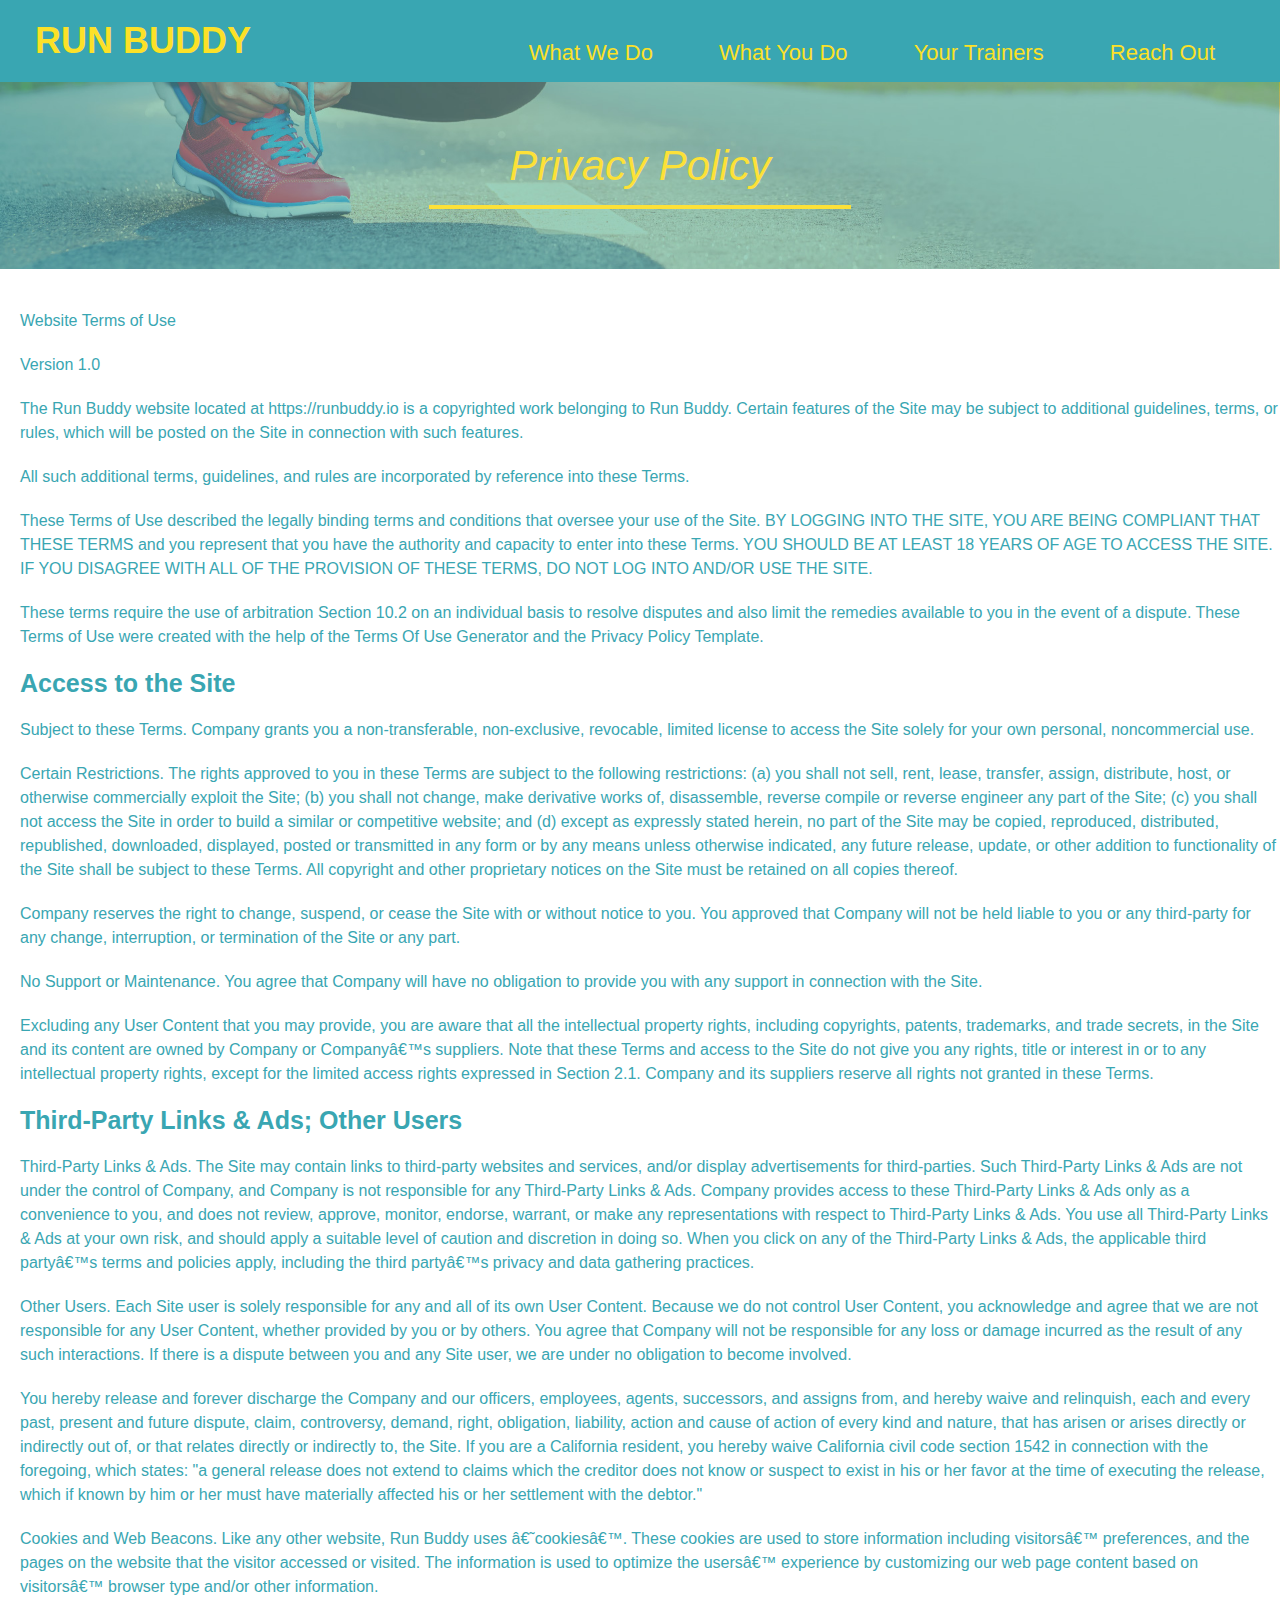
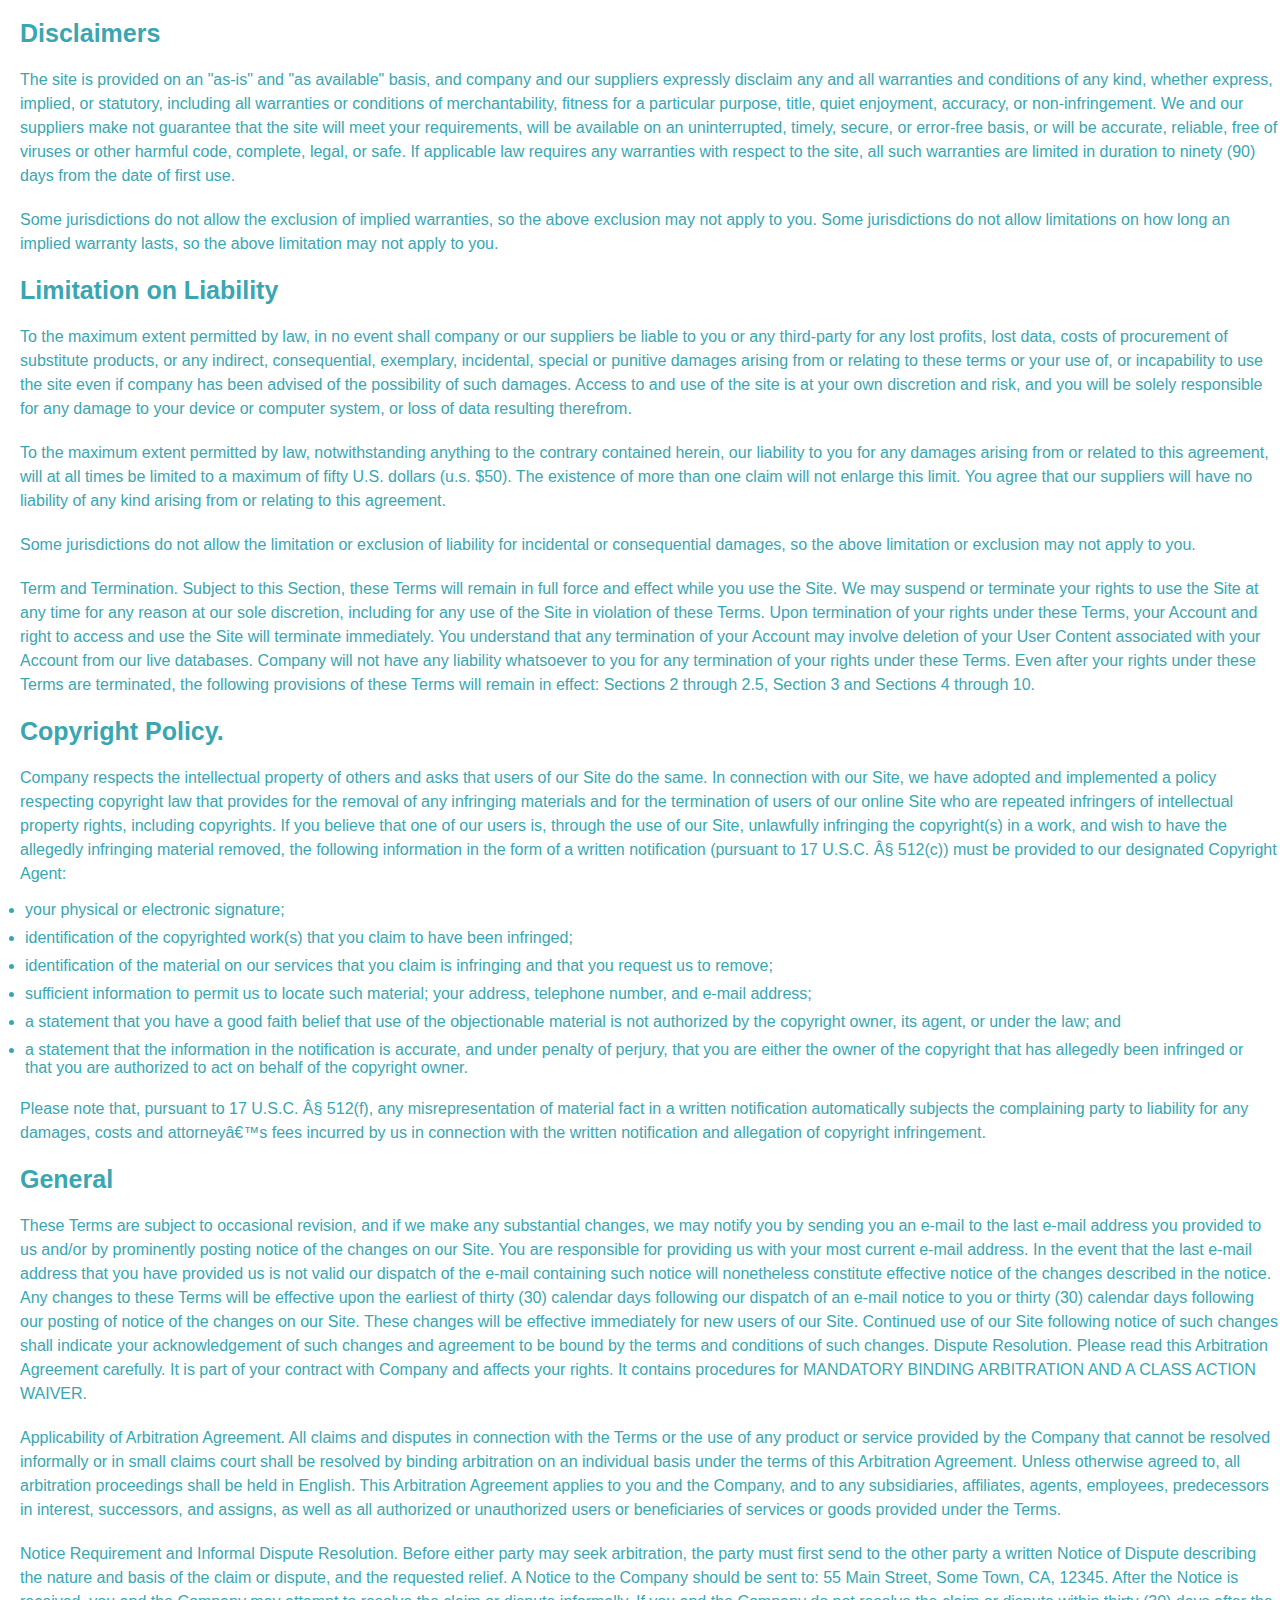
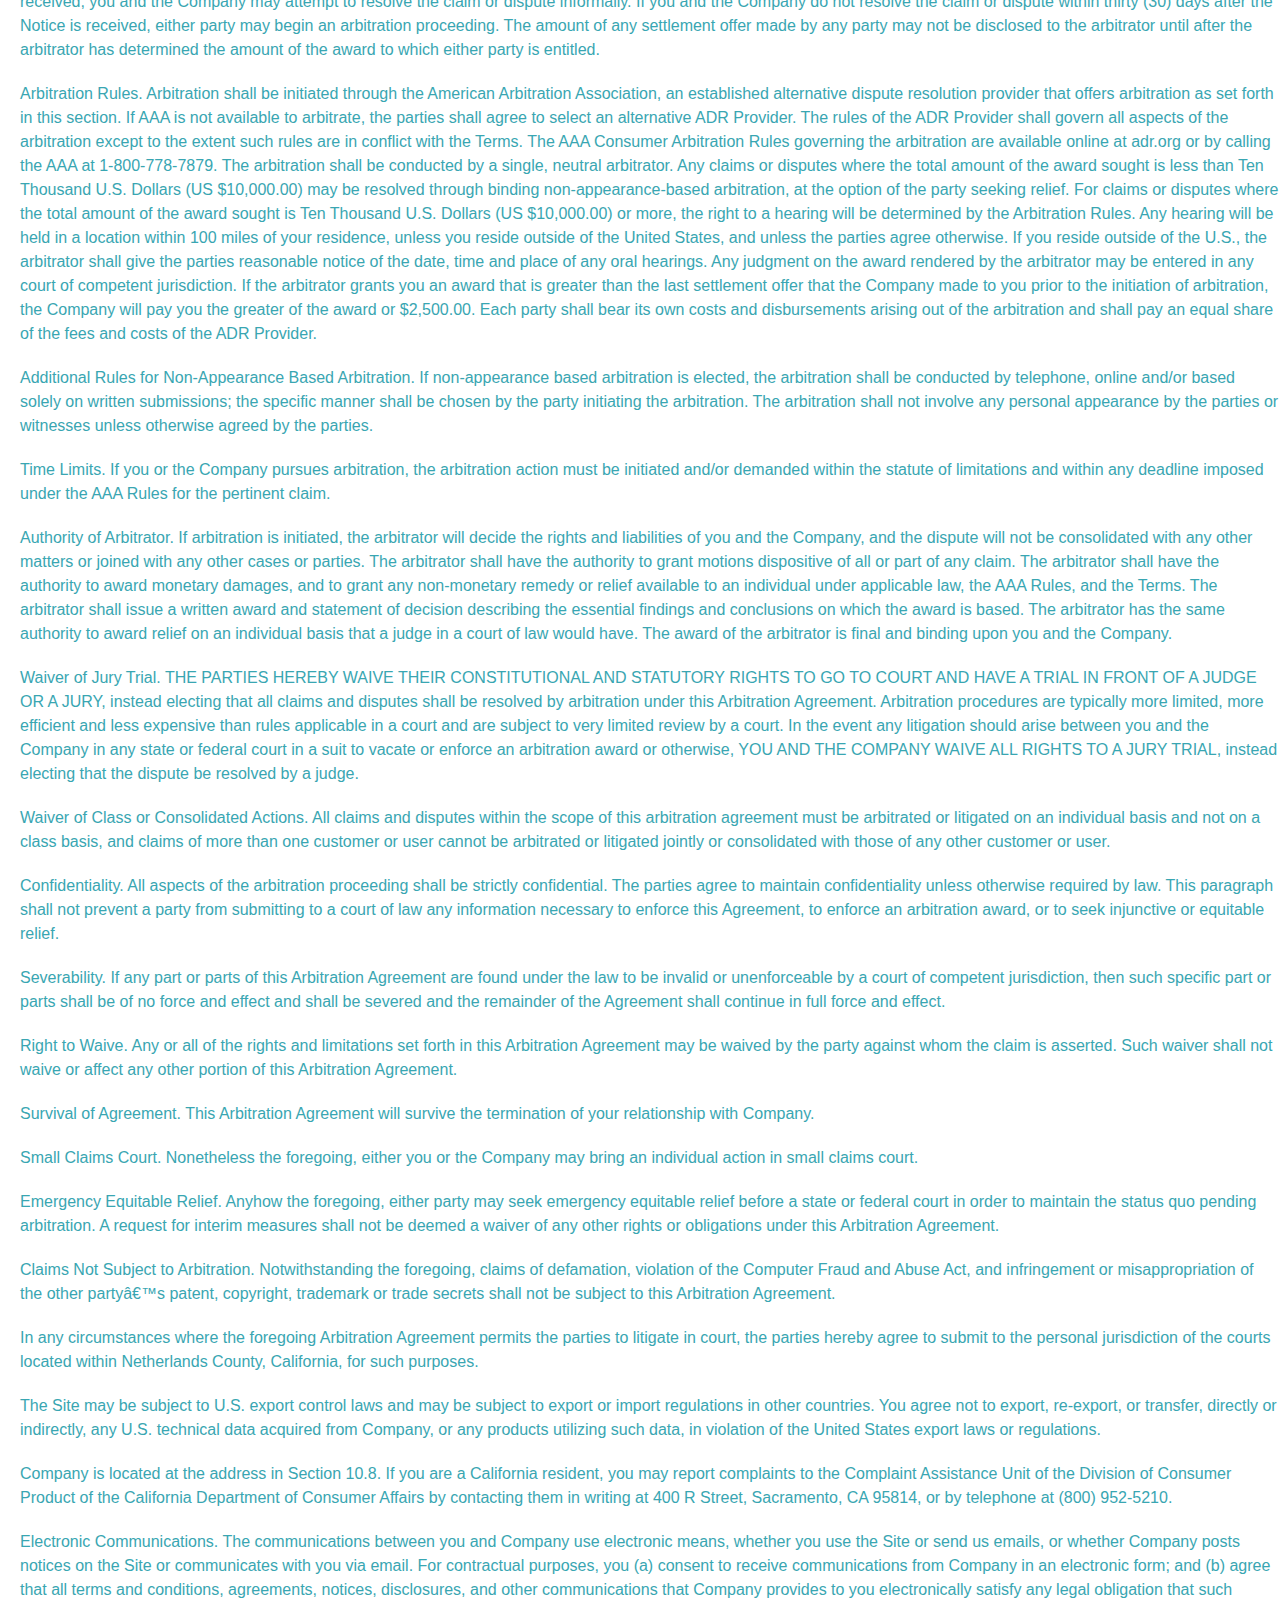
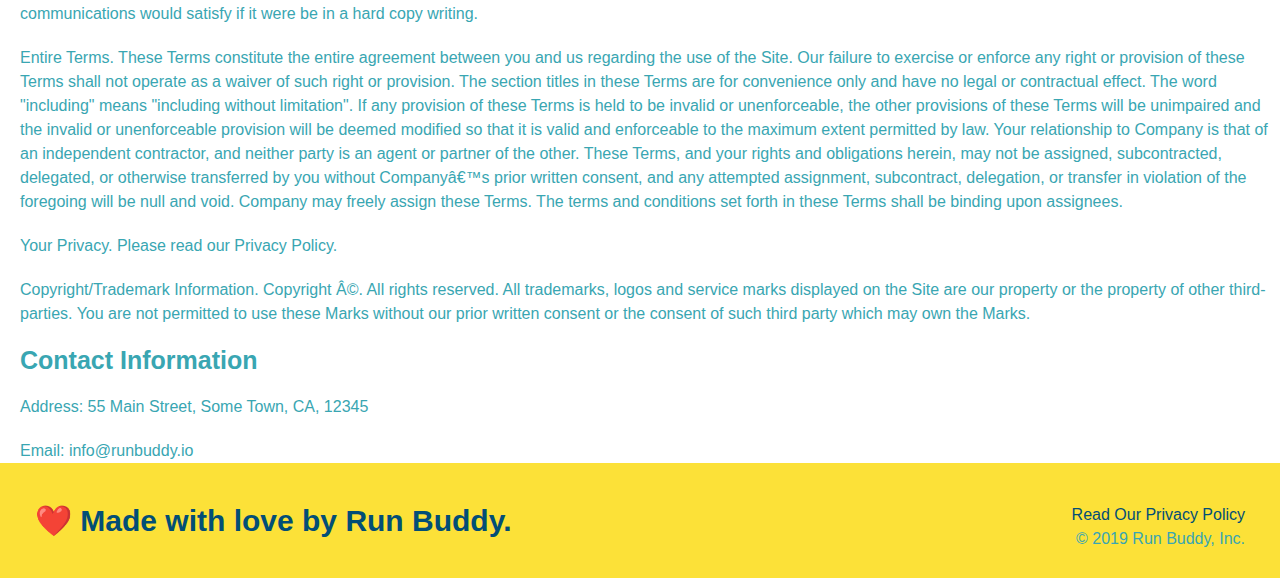
==== privacy-policy.html @ ced6d1bb "style privacy policy" ====
<!DOCTYPE html>
<html lang="en"></html>
    <head>
        <link rel="stylesheet" href="./style.css"/>
        <link rel="stylesheet" href="./secondary-style.css"/>
        <meta charset="UTF-8"/>
        <title>Privacy Policy - Run Buddy</title>
    </head>
    <body>
            <!-- header-->
            <header>
                <h1>
                    <a href="/">RUN BUDDY</a>
                </h1>
                <nav>
                    <ul>
                        <li>
                            <a href="./index.html#what-we-do">What We Do</a>
                        </li>
                        <li>
                            <a href ="./index.html#what-you-do">What You Do</a>
                        </li>
                        <li>
                            <a href ="./index.html#your-trainers">Your Trainers</a>
                        </li>
                        <li>
                            <a href ="./index.html#reach-out">Reach Out</a>
                        </li>
                    </ul>
                </nav>
            </header>
            <section class= "hero">
                <h2 class="page-title">
                    Privacy Policy
                </h2>
            </section>
            <article class="secondary-content">
                
      <p>
        Website Terms of Use
      </p>

      <p>
        Version 1.0
      </p>

      <p>
        The Run Buddy website located at https://runbuddy.io is a copyrighted work belonging to Run Buddy. Certain
        features of the Site may be subject to additional guidelines, terms, or rules, which will be posted on the Site
        in connection with such features.
      </p>

      <p>
        All such additional terms, guidelines, and rules are incorporated by reference into these Terms.
      </p>

      <p>
        These Terms of Use described the legally binding terms and conditions that oversee your use of the Site. BY
        LOGGING INTO THE SITE, YOU ARE BEING COMPLIANT THAT THESE TERMS and you represent that you have the authority
        and capacity to enter into these Terms. YOU SHOULD BE AT LEAST 18 YEARS OF AGE TO ACCESS THE SITE. IF YOU
        DISAGREE WITH ALL OF THE PROVISION OF THESE TERMS, DO NOT LOG INTO AND/OR USE THE SITE.
      </p>

      <p>
        These terms require the use of arbitration Section 10.2 on an individual basis to resolve disputes and also
        limit the remedies available to you in the event of a dispute. These Terms of Use were created with the help of
        the Terms Of Use Generator and the Privacy Policy Template.
      </p>

      <h3>
        Access to the Site
      </h3>

      <p>
        Subject to these Terms. Company grants you a non-transferable, non-exclusive, revocable, limited license to
        access the Site solely for your own personal, noncommercial use.
      </p>

      <p>
        Certain Restrictions. The rights approved to you in these Terms are subject to the following restrictions: (a)
        you shall not sell, rent, lease, transfer, assign, distribute, host, or otherwise commercially exploit the Site;
        (b) you shall not change, make derivative works of, disassemble, reverse compile or reverse engineer any part of
        the Site; (c) you shall not access the Site in order to build a similar or competitive website; and (d) except
        as expressly stated herein, no part of the Site may be copied, reproduced, distributed, republished, downloaded,
        displayed, posted or transmitted in any form or by any means unless otherwise indicated, any future release,
        update, or other addition to functionality of the Site shall be subject to these Terms. All copyright and other
        proprietary notices on the Site must be retained on all copies thereof.
      </p>

      <p>
        Company reserves the right to change, suspend, or cease the Site with or without notice to you. You approved
        that Company will not be held liable to you or any third-party for any change, interruption, or termination of
        the Site or any part.
      </p>

      <p>
        No Support or Maintenance. You agree that Company will have no obligation to provide you with any support in
        connection with the Site.
      </p>

      <p>
        Excluding any User Content that you may provide, you are aware that all the intellectual property rights,
        including copyrights, patents, trademarks, and trade secrets, in the Site and its content are owned by Company
        or Companyâ€™s suppliers. Note that these Terms and access to the Site do not give you any rights, title or
        interest in or to any intellectual property rights, except for the limited access rights expressed in Section
        2.1. Company and its suppliers reserve all rights not granted in these Terms.
      </p>

      <h3>
        Third-Party Links & Ads; Other Users
      </h3>

      <p>
        Third-Party Links & Ads. The Site may contain links to third-party websites and services, and/or display
        advertisements for third-parties. Such Third-Party Links & Ads are not under the control of Company, and Company
        is not responsible for any Third-Party Links & Ads. Company provides access to these Third-Party Links & Ads
        only as a convenience to you, and does not review, approve, monitor, endorse, warrant, or make any
        representations with respect to Third-Party Links & Ads. You use all Third-Party Links & Ads at your own risk,
        and should apply a suitable level of caution and discretion in doing so. When you click on any of the
        Third-Party Links & Ads, the applicable third partyâ€™s terms and policies apply, including the third partyâ€™s
        privacy and data gathering practices.
      </p>

      <p>
        Other Users. Each Site user is solely responsible for any and all of its own User Content. Because we do not
        control User Content, you acknowledge and agree that we are not responsible for any User Content, whether
        provided by you or by others. You agree that Company will not be responsible for any loss or damage incurred as
        the result of any such interactions. If there is a dispute between you and any Site user, we are under no
        obligation to become involved.
      </p>

      <p>
        You hereby release and forever discharge the Company and our officers, employees, agents, successors, and
        assigns from, and hereby waive and relinquish, each and every past, present and future dispute, claim,
        controversy, demand, right, obligation, liability, action and cause of action of every kind and nature, that has
        arisen or arises directly or indirectly out of, or that relates directly or indirectly to, the Site. If you are
        a California resident, you hereby waive California civil code section 1542 in connection with the foregoing,
        which states: "a general release does not extend to claims which the creditor does not know or suspect to exist
        in his or her favor at the time of executing the release, which if known by him or her must have materially
        affected his or her settlement with the debtor."
      </p>

      <p>
        Cookies and Web Beacons. Like any other website, Run Buddy uses â€˜cookiesâ€™. These cookies are used to store
        information including visitorsâ€™ preferences, and the pages on the website that the visitor accessed or visited.
        The information is used to optimize the usersâ€™ experience by customizing our web page content based on visitorsâ€™
        browser type and/or other information.
      </p>

      <h3>
        Disclaimers
      </h3>

      <p>
        The site is provided on an "as-is" and "as available" basis, and company and our suppliers expressly disclaim
        any and all warranties and conditions of any kind, whether express, implied, or statutory, including all
        warranties or conditions of merchantability, fitness for a particular purpose, title, quiet enjoyment, accuracy,
        or non-infringement. We and our suppliers make not guarantee that the site will meet your requirements, will be
        available on an uninterrupted, timely, secure, or error-free basis, or will be accurate, reliable, free of
        viruses or other harmful code, complete, legal, or safe. If applicable law requires any warranties with respect
        to the site, all such warranties are limited in duration to ninety (90) days from the date of first use.
      </p>

      <p>
        Some jurisdictions do not allow the exclusion of implied warranties, so the above exclusion may not apply to
        you. Some jurisdictions do not allow limitations on how long an implied warranty lasts, so the above limitation
        may not apply to you.
      </p>

      <h3>
        Limitation on Liability
      </h3>

      <p>
        To the maximum extent permitted by law, in no event shall company or our suppliers be liable to you or any
        third-party for any lost profits, lost data, costs of procurement of substitute products, or any indirect,
        consequential, exemplary, incidental, special or punitive damages arising from or relating to these terms or
        your use of, or incapability to use the site even if company has been advised of the possibility of such
        damages. Access to and use of the site is at your own discretion and risk, and you will be solely responsible
        for any damage to your device or computer system, or loss of data resulting therefrom.
      </p>

      <p>
        To the maximum extent permitted by law, notwithstanding anything to the contrary contained herein, our liability
        to you for any damages arising from or related to this agreement, will at all times be limited to a maximum of
        fifty U.S. dollars (u.s. $50). The existence of more than one claim will not enlarge this limit. You agree that
        our suppliers will have no liability of any kind arising from or relating to this agreement.
      </p>

      <p>
        Some jurisdictions do not allow the limitation or exclusion of liability for incidental or consequential
        damages, so the above limitation or exclusion may not apply to you.
      </p>

      <p>
        Term and Termination. Subject to this Section, these Terms will remain in full force and effect while you use
        the Site. We may suspend or terminate your rights to use the Site at any time for any reason at our sole
        discretion, including for any use of the Site in violation of these Terms. Upon termination of your rights under
        these Terms, your Account and right to access and use the Site will terminate immediately. You understand that
        any termination of your Account may involve deletion of your User Content associated with your Account from our
        live databases. Company will not have any liability whatsoever to you for any termination of your rights under
        these Terms. Even after your rights under these Terms are terminated, the following provisions of these Terms
        will remain in effect: Sections 2 through 2.5, Section 3 and Sections 4 through 10.
      </p>

      <h3>
        Copyright Policy.
      </h3>

      <p>
        Company respects the intellectual property of others and asks that users of our Site do the same. In connection
        with our Site, we have adopted and implemented a policy respecting copyright law that provides for the removal
        of any infringing materials and for the termination of users of our online Site who are repeated infringers of
        intellectual property rights, including copyrights. If you believe that one of our users is, through the use of
        our Site, unlawfully infringing the copyright(s) in a work, and wish to have the allegedly infringing material
        removed, the following information in the form of a written notification (pursuant to 17 U.S.C. Â§ 512(c)) must
        be provided to our designated Copyright Agent:
      </p>

      <ul>
        <li>
          your physical or electronic signature;
        </li>
        <li>
          identification of the copyrighted work(s) that you claim to have been infringed;
        </li>
        <li>
          identification of the material on our services that you claim is infringing and that you request us to remove;
        </li>
        <li>
          sufficient information to permit us to locate such material; your address, telephone number, and e-mail
          address;
        </li>
        <li>
          a statement that you have a good faith belief that use of the objectionable material is not authorized by the
          copyright owner, its agent, or under the law; and
        </li>
        <li>
          a statement that the information in the notification is accurate, and under penalty of perjury, that you are
          either the owner of the copyright that has allegedly been infringed or that you are authorized to act on
          behalf of the copyright owner.
        </li>
      </ul>

      <p>
        Please note that, pursuant to 17 U.S.C. Â§ 512(f), any misrepresentation of material fact in a written
        notification automatically subjects the complaining party to liability for any damages, costs and attorneyâ€™s
        fees incurred by us in connection with the written notification and allegation of copyright infringement.
      </p>

      <h3>
        General
      </h3>

      <p>
        These Terms are subject to occasional revision, and if we make any substantial changes, we may notify you by
        sending you an e-mail to the last e-mail address you provided to us and/or by prominently posting notice of the
        changes on our Site. You are responsible for providing us with your most current e-mail address. In the event
        that the last e-mail address that you have provided us is not valid our dispatch of the e-mail containing such
        notice will nonetheless constitute effective notice of the changes described in the notice. Any changes to these
        Terms will be effective upon the earliest of thirty (30) calendar days following our dispatch of an e-mail
        notice to you or thirty (30) calendar days following our posting of notice of the changes on our Site. These
        changes will be effective immediately for new users of our Site. Continued use of our Site following notice of
        such changes shall indicate your acknowledgement of such changes and agreement to be bound by the terms and
        conditions of such changes. Dispute Resolution. Please read this Arbitration Agreement carefully. It is part of
        your contract with Company and affects your rights. It contains procedures for MANDATORY BINDING ARBITRATION AND
        A CLASS ACTION WAIVER.
      </p>

      <p>
        Applicability of Arbitration Agreement. All claims and disputes in connection with the Terms or the use of any
        product or service provided by the Company that cannot be resolved informally or in small claims court shall be
        resolved by binding arbitration on an individual basis under the terms of this Arbitration Agreement. Unless
        otherwise agreed to, all arbitration proceedings shall be held in English. This Arbitration Agreement applies to
        you and the Company, and to any subsidiaries, affiliates, agents, employees, predecessors in interest,
        successors, and assigns, as well as all authorized or unauthorized users or beneficiaries of services or goods
        provided under the Terms.
      </p>

      <p>
        Notice Requirement and Informal Dispute Resolution. Before either party may seek arbitration, the party must
        first send to the other party a written Notice of Dispute describing the nature and basis of the claim or
        dispute, and the requested relief. A Notice to the Company should be sent to: 55 Main Street, Some Town, CA,
        12345. After the Notice is received, you and the Company may attempt to resolve the claim or dispute informally.
        If you and the Company do not resolve the claim or dispute within thirty (30) days after the Notice is received,
        either party may begin an arbitration proceeding. The amount of any settlement offer made by any party may not
        be disclosed to the arbitrator until after the arbitrator has determined the amount of the award to which either
        party is entitled.
      </p>

      <p>
        Arbitration Rules. Arbitration shall be initiated through the American Arbitration Association, an established
        alternative dispute resolution provider that offers arbitration as set forth in this section. If AAA is not
        available to arbitrate, the parties shall agree to select an alternative ADR Provider. The rules of the ADR
        Provider shall govern all aspects of the arbitration except to the extent such rules are in conflict with the
        Terms. The AAA Consumer Arbitration Rules governing the arbitration are available online at adr.org or by
        calling the AAA at 1-800-778-7879. The arbitration shall be conducted by a single, neutral arbitrator. Any
        claims or disputes where the total amount of the award sought is less than Ten Thousand U.S. Dollars (US
        $10,000.00) may be resolved through binding non-appearance-based arbitration, at the option of the party seeking
        relief. For claims or disputes where the total amount of the award sought is Ten Thousand U.S. Dollars (US
        $10,000.00) or more, the right to a hearing will be determined by the Arbitration Rules. Any hearing will be
        held in a location within 100 miles of your residence, unless you reside outside of the United States, and
        unless the parties agree otherwise. If you reside outside of the U.S., the arbitrator shall give the parties
        reasonable notice of the date, time and place of any oral hearings. Any judgment on the award rendered by the
        arbitrator may be entered in any court of competent jurisdiction. If the arbitrator grants you an award that is
        greater than the last settlement offer that the Company made to you prior to the initiation of arbitration, the
        Company will pay you the greater of the award or $2,500.00. Each party shall bear its own costs and
        disbursements arising out of the arbitration and shall pay an equal share of the fees and costs of the ADR
        Provider.
      </p>

      <p>
        Additional Rules for Non-Appearance Based Arbitration. If non-appearance based arbitration is elected, the
        arbitration shall be conducted by telephone, online and/or based solely on written submissions; the specific
        manner shall be chosen by the party initiating the arbitration. The arbitration shall not involve any personal
        appearance by the parties or witnesses unless otherwise agreed by the parties.
      </p>

      <p>
        Time Limits. If you or the Company pursues arbitration, the arbitration action must be initiated and/or demanded
        within the statute of limitations and within any deadline imposed under the AAA Rules for the pertinent claim.
      </p>

      <p>
        Authority of Arbitrator. If arbitration is initiated, the arbitrator will decide the rights and liabilities of
        you and the Company, and the dispute will not be consolidated with any other matters or joined with any other
        cases or parties. The arbitrator shall have the authority to grant motions dispositive of all or part of any
        claim. The arbitrator shall have the authority to award monetary damages, and to grant any non-monetary remedy
        or relief available to an individual under applicable law, the AAA Rules, and the Terms. The arbitrator shall
        issue a written award and statement of decision describing the essential findings and conclusions on which the
        award is based. The arbitrator has the same authority to award relief on an individual basis that a judge in a
        court of law would have. The award of the arbitrator is final and binding upon you and the Company.
      </p>

      <p>
        Waiver of Jury Trial. THE PARTIES HEREBY WAIVE THEIR CONSTITUTIONAL AND STATUTORY RIGHTS TO GO TO COURT AND HAVE
        A TRIAL IN FRONT OF A JUDGE OR A JURY, instead electing that all claims and disputes shall be resolved by
        arbitration under this Arbitration Agreement. Arbitration procedures are typically more limited, more efficient
        and less expensive than rules applicable in a court and are subject to very limited review by a court. In the
        event any litigation should arise between you and the Company in any state or federal court in a suit to vacate
        or enforce an arbitration award or otherwise, YOU AND THE COMPANY WAIVE ALL RIGHTS TO A JURY TRIAL, instead
        electing that the dispute be resolved by a judge.
      </p>

      <p>
        Waiver of Class or Consolidated Actions. All claims and disputes within the scope of this arbitration agreement
        must be arbitrated or litigated on an individual basis and not on a class basis, and claims of more than one
        customer or user cannot be arbitrated or litigated jointly or consolidated with those of any other customer or
        user.
      </p>

      <p>
        Confidentiality. All aspects of the arbitration proceeding shall be strictly confidential. The parties agree to
        maintain confidentiality unless otherwise required by law. This paragraph shall not prevent a party from
        submitting to a court of law any information necessary to enforce this Agreement, to enforce an arbitration
        award, or to seek injunctive or equitable relief.
      </p>

      <p>
        Severability. If any part or parts of this Arbitration Agreement are found under the law to be invalid or
        unenforceable by a court of competent jurisdiction, then such specific part or parts shall be of no force and
        effect and shall be severed and the remainder of the Agreement shall continue in full force and effect.
      </p>

      <p>
        Right to Waive. Any or all of the rights and limitations set forth in this Arbitration Agreement may be waived
        by the party against whom the claim is asserted. Such waiver shall not waive or affect any other portion of this
        Arbitration Agreement.
      </p>

      <p>
        Survival of Agreement. This Arbitration Agreement will survive the termination of your relationship with
        Company.
      </p>

      <p>
        Small Claims Court. Nonetheless the foregoing, either you or the Company may bring an individual action in small
        claims court.
      </p>

      <p>
        Emergency Equitable Relief. Anyhow the foregoing, either party may seek emergency equitable relief before a
        state or federal court in order to maintain the status quo pending arbitration. A request for interim measures
        shall not be deemed a waiver of any other rights or obligations under this Arbitration Agreement.
      </p>

      <p>
        Claims Not Subject to Arbitration. Notwithstanding the foregoing, claims of defamation, violation of the
        Computer Fraud and Abuse Act, and infringement or misappropriation of the other partyâ€™s patent, copyright,
        trademark or trade secrets shall not be subject to this Arbitration Agreement.
      </p>

      <p>
        In any circumstances where the foregoing Arbitration Agreement permits the parties to litigate in court, the
        parties hereby agree to submit to the personal jurisdiction of the courts located within Netherlands County,
        California, for such purposes.
      </p>

      <p>
        The Site may be subject to U.S. export control laws and may be subject to export or import regulations in other
        countries. You agree not to export, re-export, or transfer, directly or indirectly, any U.S. technical data
        acquired from Company, or any products utilizing such data, in violation of the United States export laws or
        regulations.
      </p>

      <p>
        Company is located at the address in Section 10.8. If you are a California resident, you may report complaints
        to the Complaint Assistance Unit of the Division of Consumer Product of the California Department of Consumer
        Affairs by contacting them in writing at 400 R Street, Sacramento, CA 95814, or by telephone at (800) 952-5210.
      </p>

      <p>
        Electronic Communications. The communications between you and Company use electronic means, whether you use the
        Site or send us emails, or whether Company posts notices on the Site or communicates with you via email. For
        contractual purposes, you (a) consent to receive communications from Company in an electronic form; and (b)
        agree that all terms and conditions, agreements, notices, disclosures, and other communications that Company
        provides to you electronically satisfy any legal obligation that such communications would satisfy if it were be
        in a hard copy writing.
      </p>

      <p>
        Entire Terms. These Terms constitute the entire agreement between you and us regarding the use of the Site. Our
        failure to exercise or enforce any right or provision of these Terms shall not operate as a waiver of such right
        or provision. The section titles in these Terms are for convenience only and have no legal or contractual
        effect. The word "including" means "including without limitation". If any provision of these Terms is held to be
        invalid or unenforceable, the other provisions of these Terms will be unimpaired and the invalid or
        unenforceable provision will be deemed modified so that it is valid and enforceable to the maximum extent
        permitted by law. Your relationship to Company is that of an independent contractor, and neither party is an
        agent or partner of the other. These Terms, and your rights and obligations herein, may not be assigned,
        subcontracted, delegated, or otherwise transferred by you without Companyâ€™s prior written consent, and any
        attempted assignment, subcontract, delegation, or transfer in violation of the foregoing will be null and void.
        Company may freely assign these Terms. The terms and conditions set forth in these Terms shall be binding upon
        assignees.
      </p>

      <p>
        Your Privacy. Please read our Privacy Policy.
      </p>

      <p>
        Copyright/Trademark Information. Copyright Â©. All rights reserved. All trademarks, logos and service marks
        displayed on the Site are our property or the property of other third-parties. You are not permitted to use
        these Marks without our prior written consent or the consent of such third party which may own the Marks.
      </p>

      <h3>
        Contact Information
      </h3>

      <p>
        Address: 55 Main Street, Some Town, CA, 12345
      </p>

      <p>
        Email: info@runbuddy.io
      </p>

            </article>
         <!--footer-->
         <footer>
            <h2>❤️ Made with love by Run Buddy.</h2>

           <div>
               <a>Read Our Privacy Policy</a><br/>
               &copy; 2019 Run Buddy, Inc.
            </div> 
            
        </footer>
    </body>
</html>
---- style.css ----
* {
    margin: 0;
    padding: 0;
    box-sizing: border-box;
}

body {
    font-family: Arial, Helvetica, sans-serif;
    color: #39a6b2
}

header {
    padding: 20px 35px;
    background-color: #39a6b2;
}

header {
    font-weight: bold;
    font-size: 36px;
    color: #fce138;
    margin: 0;
}

header a {
    color: #fce138;
}   

header a {
    text-decoration: none;
    color: #fce128;
}

header nav {
    float: right;
    margin: 7px 0;
}

header nav ul li {
    display: inline;
}

header nav ul li {
    margin: 0 30px;
    font-weight: lighter;
    font-size: 22px;
}

header h1 {
    font-weight: bold;
    font-size: 36px;
    color: #fce138;
    margin: 0;
    display: inline;
}

footer {
    background: #fce138;
    width: 100%; 
    padding: 40px 35px;
}

footer h2 {
    display: inline;
    color: #024e76;
    font-size: 30px;
    margin: 0;
}

footer div {
    float: right;
    line-height: 1.5;
    text-align: right;
}

footer a{
    color: #024e76;
}

section {
    padding: 60px;
   
}

/* hero style start */
.hero {
    background-image: url("../assets/images/hero-bg.jpg");
    height: 600px;
    background-size: cover;
    background-position: center;
    position: relative;
}
/* hero style end*/ 

.hero-form {
    border: solid 3px #024e76;
    background-color: #fce138;
    padding: 20px;
    width: 500px;
    color: #024e76;
    position:absolute;
    bottom: 120px;
    right: 140px;
}

h3 {
    font-size: 24px;
    margin: 0px;
}

.hero-form p {
    margin: 5px 0 15px 0;
}

.form-input {
    border: 1px solid #024e76;
    display: block;
    padding: 7px 15px;
    font-size: 16px;
    color: #024e76;
    width: 100%;
    margin-bottom: 15px;
}

.hero-form label {
    margin: 0 5px;
}

.hero-form button {
    color: #fce138;
    background-color: #024e76;
    border: none;
    padding: 10px 20px;
    font-size: 16px;
}

.intro {
    text-align: center;
}

.intro p {
    line-height: 1.7;
    color: #39a6b2;
    width: 80%;
    font-size: 20px;
    margin: 0 auto;
}

.steps {
    text-align: center;
    background: #fce138;
}

.section-title {
    font-size: 55px;
    color: #024e76;
    margin-bottom: 35px;
    padding: 0 100px 20px 100px;
    display: inline-block;
    border-bottom: 3px solid;
}

.primary-border {
    border-color: #fce138;
}

.secondary-border {
    border-color: #39a6b2;
}

.steps div {
    margin-bottom: 80px;
}

.steps img {
    width: 15%;
    margin: 10px 0;
}

.steps h3 {
    color: #024e76;
    font-size: 46px;
    margin-top: 10px;
}

.steps p {
    color: #39a6b2;
    font-size: 23px;
}

.steps span {
    font size- 38px;
}

.trainers {
    text-align: center;
}

.trainer {
    width: 900px;
    margin: 0 auto 30px auto;
    background: #024e76;
    color: #fce138;
    overflow: auto;
}

.trainer img {
    width:35%;
    float:left;
}

.trainer-bio {
    padding: 35px;
    float: left;
    width: 65%;
}

.text-left {
    text-align: left;
}

.text-right {
    text-align: right;
}

.trainer-bio h3 {
    font-size: 32px;
    margin-bottom: 8px;
}

.trainer-bio h4 {
    font-weight: lighter;
    font-size: 26px;
    margin-bottom: 25px;
}

.trainer-bio p {
    font-size: 17px;
    line-height: 1.3;
}
/* reach out section */
.contact {
    text-align: center;
    background-color: #024e76;
}

.contact h2 {
    color: #fce138;
}

.contact-info iframe {
    width: 400px;
    height: 400px;
}

.contact-info div {
    width: 410px;
    display: inline-block;
    vertical-align: top;
    text-align: left;
    margin: 30px 0 0 60px;
    color: white;
}

.contact-info h3 {
    color: #fce138;
    font-size: 32px;
}

.contact-info p,
.contact-info address {
    margin: 20px 0;
    line-height: 1.5;
    font-size: 20px;
    font-style: normal;
}

.contact-info a {
    color:#fce138;
}
---- secondary-style.css ----
.hero {
    background-position: bottom;
    height: auto;
    text-align: center;
    margin-bottom: 40px;
}

.page-title {
    color: #fce138;
    display: inline-block;
    border-bottom: 4px solid #fce138;
    padding: 0 80px 15px 80px;
    font-weight: normal;
    font-size: 42px;
    font-style: italic;

}

.article secondary-content {
    width: 80%;
    margin: 0 auto;
    color: #024e76;

}

.secondary-content h3 {
    font-size: 25px;
    margin: 20px 0 0 20px;

}

.secondary-content p {
    font-size: 16px;
    line-height: 1.5;
    margin: 20px 0 0 20px;

}

.secondary-content ul {
    margin: 15px 20px 20px 15px;
}

.secondary-content li {
    color: #39a6b2;
    margin: 10px 0 0 10px;
}
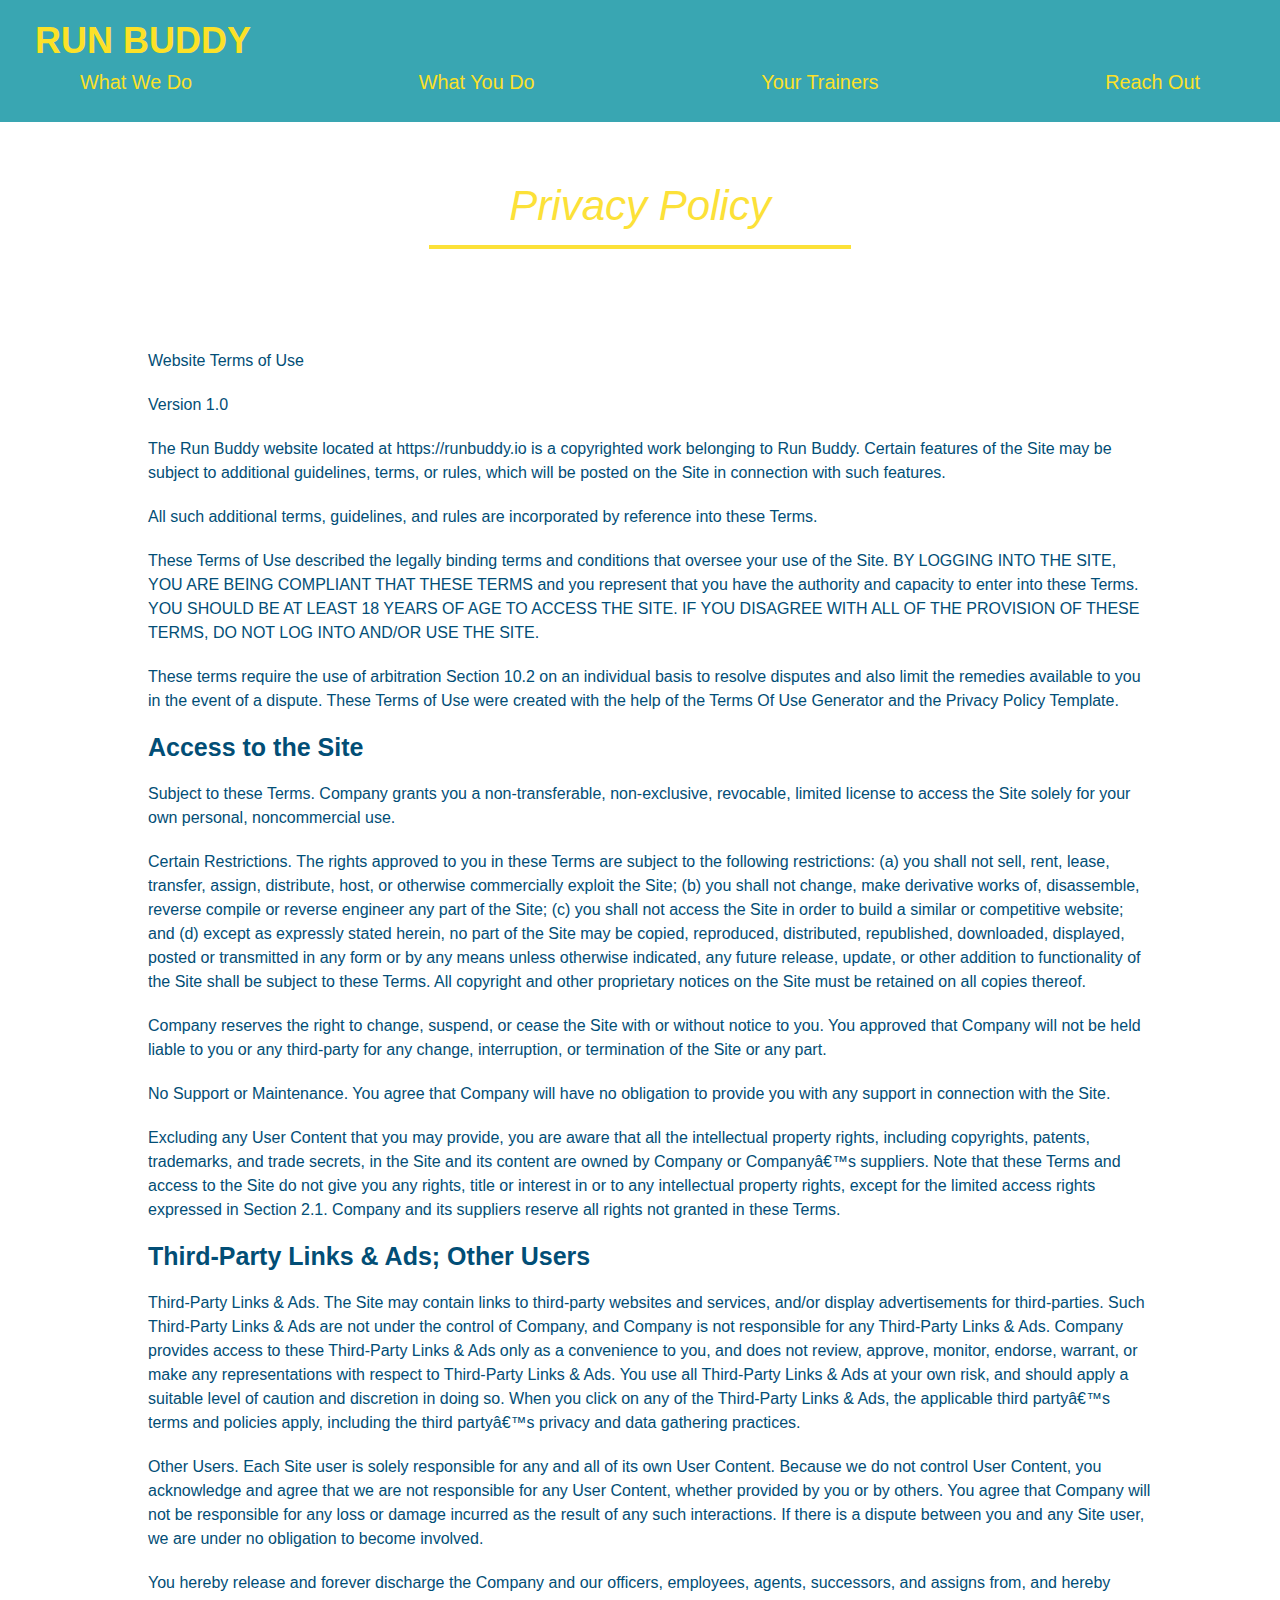
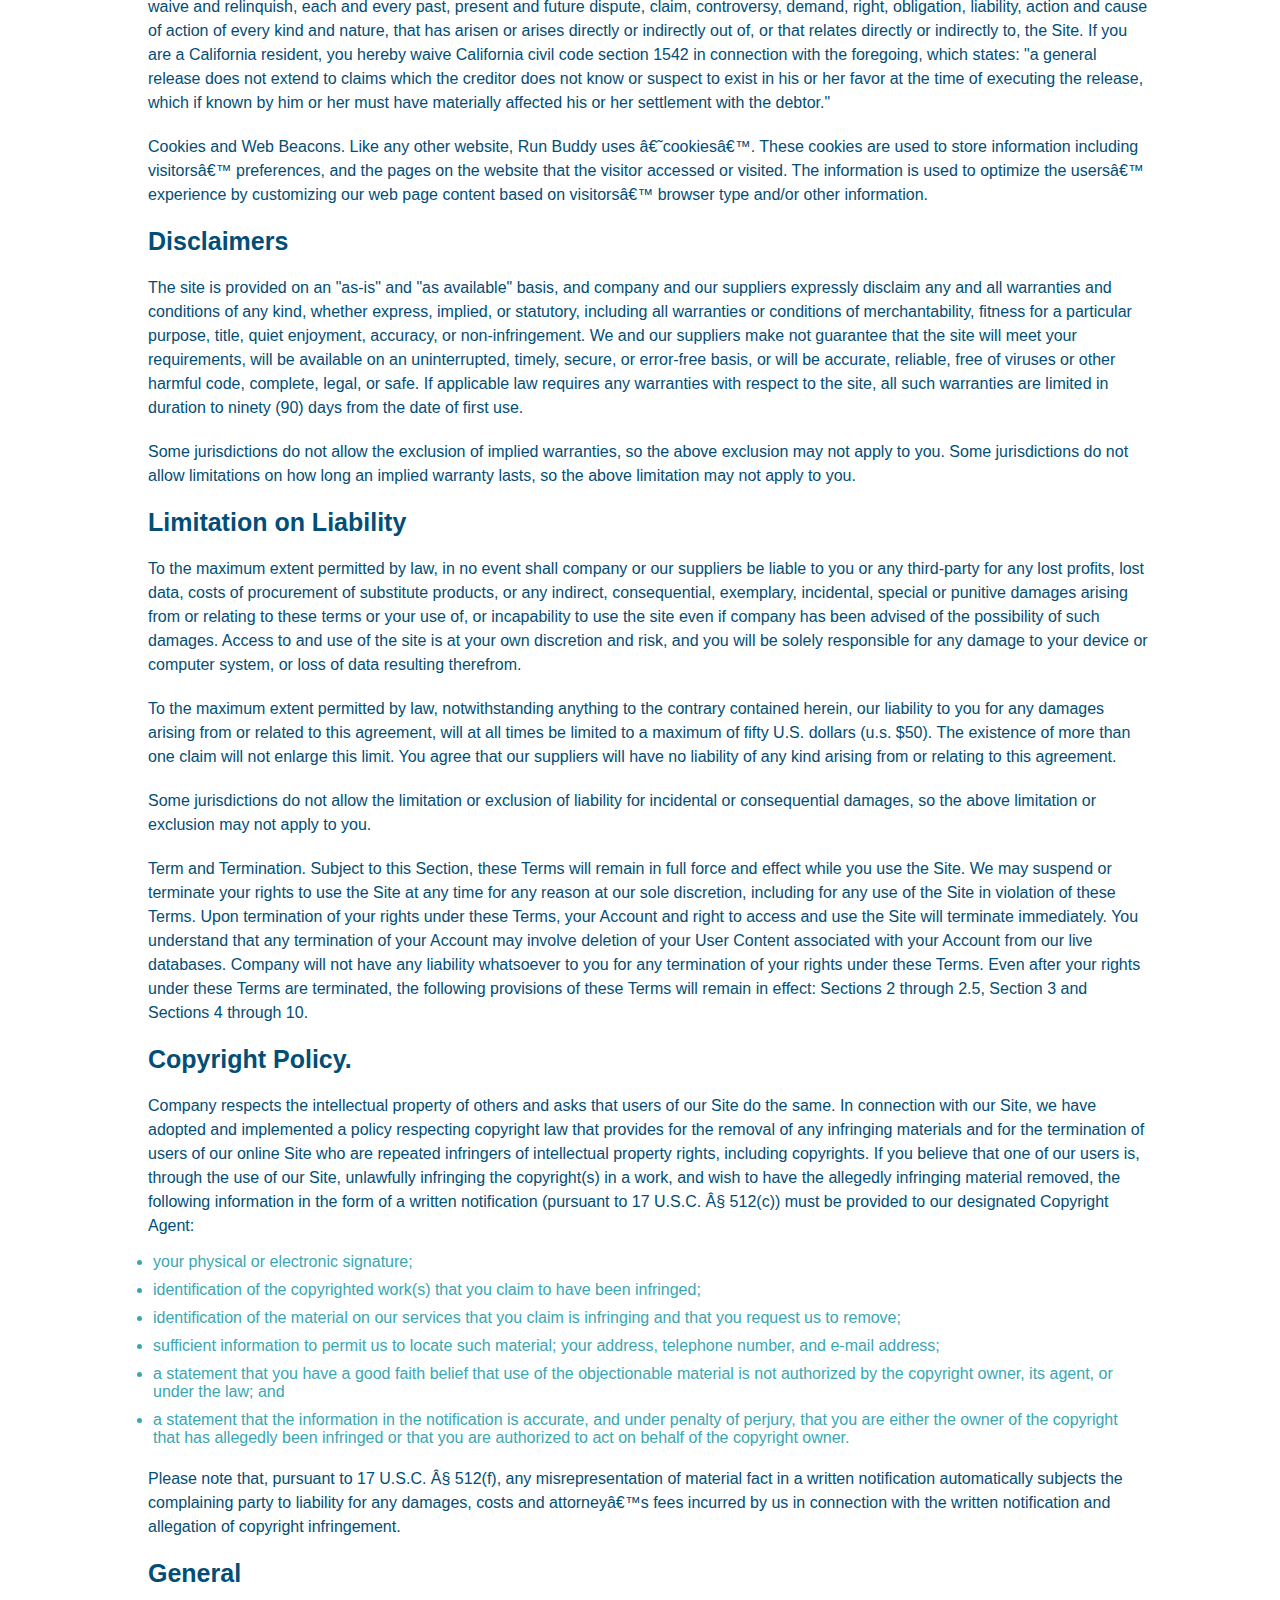
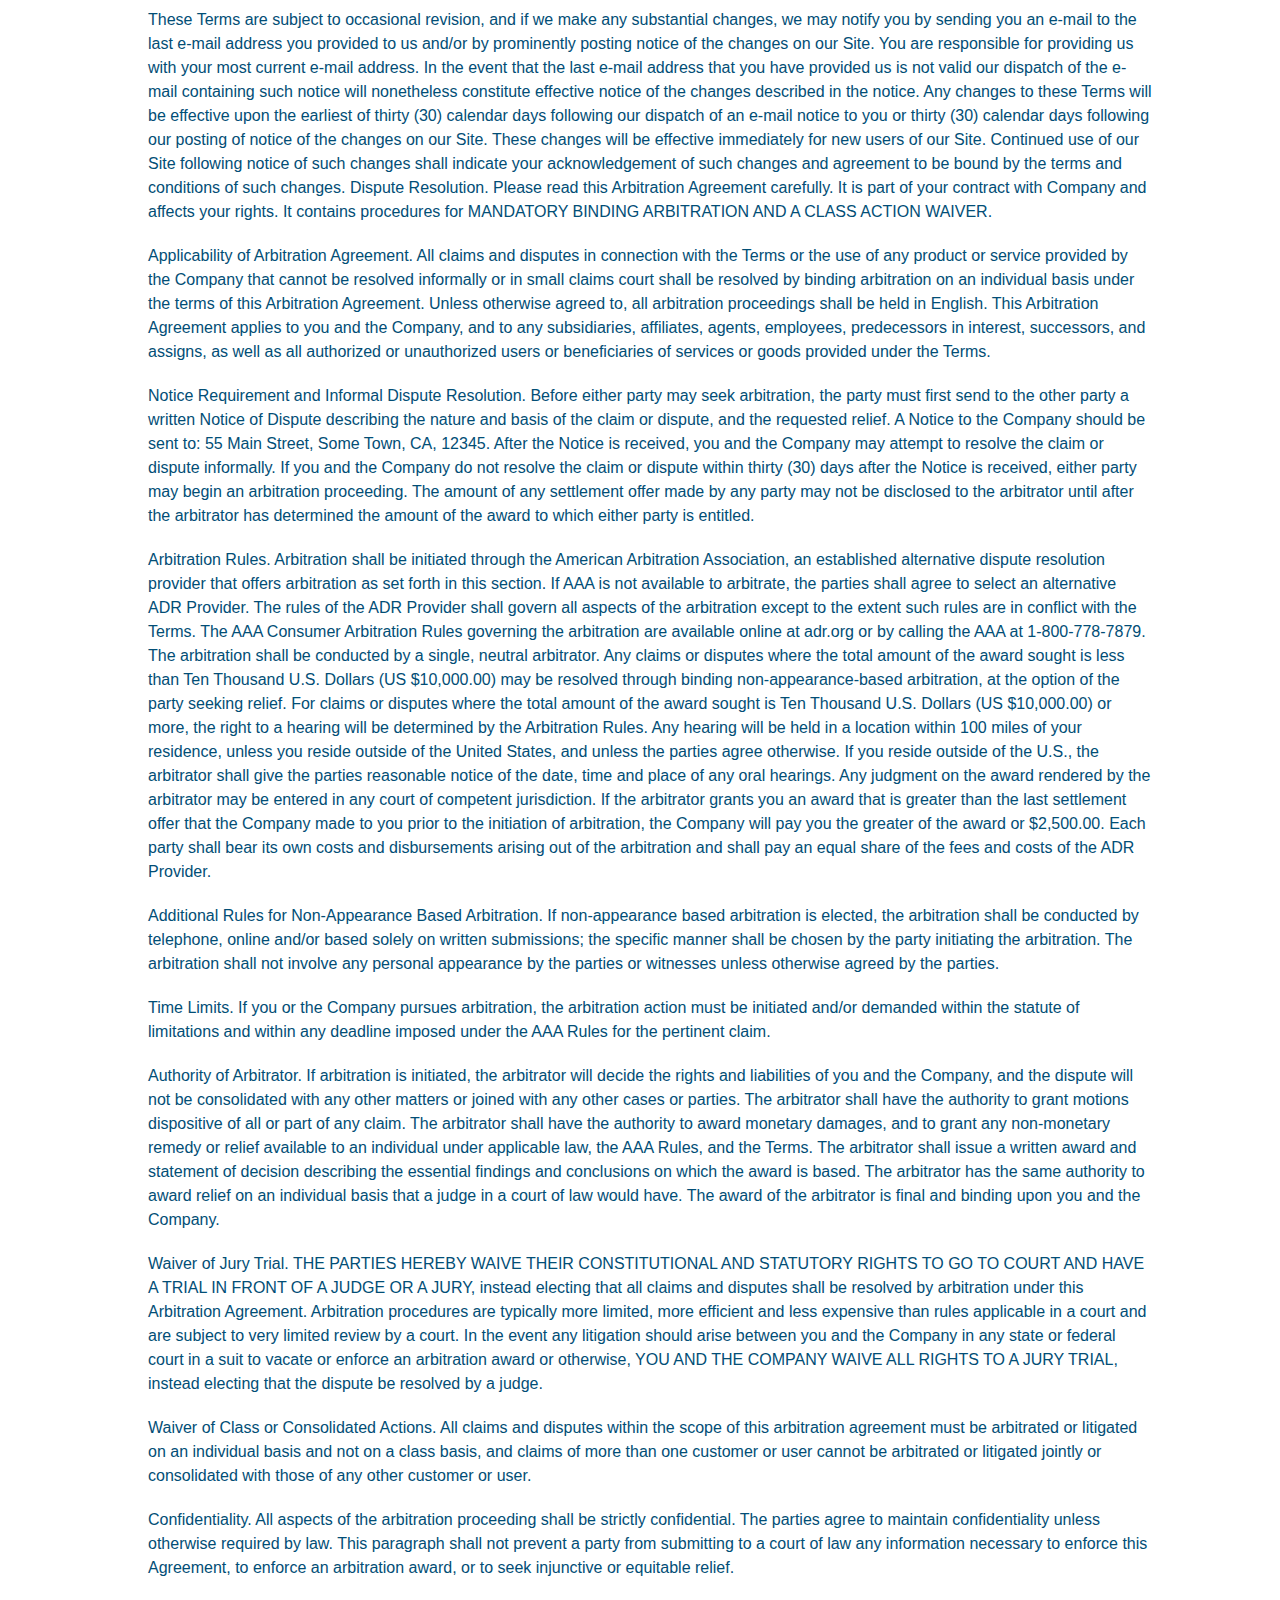
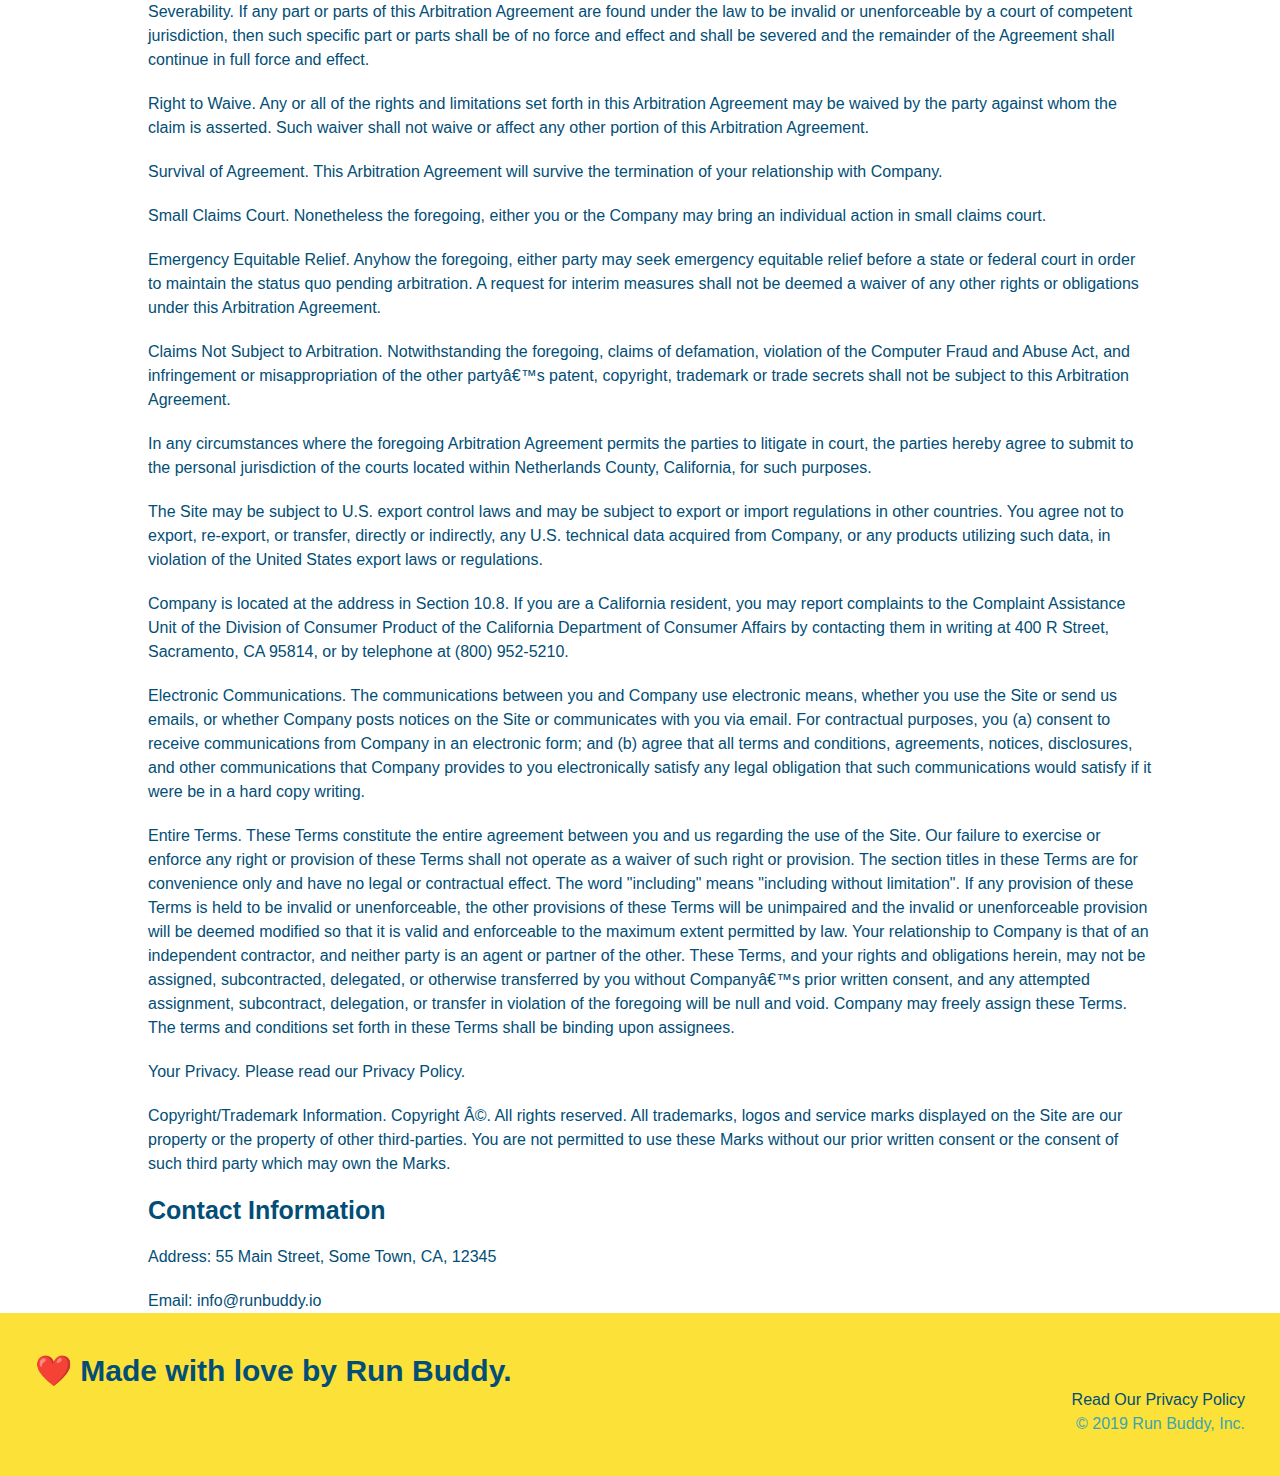
==== commit db630b0e: "add media queries" ====
--- a/privacy-policy.html
+++ b/privacy-policy.html
@@ -5,6 +5,7 @@
         <link rel="stylesheet" href="./secondary-style.css"/>
         <meta charset="UTF-8"/>
         <title>Privacy Policy - Run Buddy</title>
+        <meta name="viewport" content="width=device-width, initial-scale=1.0" />
     </head>
     <body>
             <!-- header-->
--- a/style.css
+++ b/style.css
@@ -4,6 +4,11 @@
     box-sizing: border-box;
 }
 
+.contact-info > * {
+    flex: 1;
+    margin: 15px;
+}
+
 body {
     font-family: Arial, Helvetica, sans-serif;
     color: #39a6b2
@@ -12,6 +17,8 @@
 header {
     padding: 20px 35px;
     background-color: #39a6b2;
+    justify-content: space-between;
+    flex-wrap: wrap;
 }
 
 header {
@@ -19,6 +26,7 @@
     font-size: 36px;
     color: #fce138;
     margin: 0;
+    
 }
 
 header a {
@@ -31,12 +39,15 @@
 }
 
 header nav {
-    float: right;
     margin: 7px 0;
 }
 
-header nav ul li {
-    display: inline;
+header nav ul {
+    display: flex;
+    flex-wrap: wrap;
+    justify-content: space-between;
+    align-items: center;
+    list-style: none;
 }
 
 header nav ul li {
@@ -45,12 +56,18 @@
     font-size: 22px;
 }
 
+header nav ul li a {
+    padding: 10px 15px;
+    font-weight: lighter;
+    font-size: 1.55vw;
+}
+
 header h1 {
     font-weight: bold;
     font-size: 36px;
     color: #fce138;
     margin: 0;
-    display: inline;
+    display: flex; 
 }
 
 footer {
@@ -60,14 +77,15 @@
 }
 
 footer h2 {
-    display: inline;
+    display: flex;
+    justify-content: space-between;
+    flex-wrap: wrap;    
     color: #024e76;
     font-size: 30px;
     margin: 0;
 }
 
 footer div {
-    float: right;
     line-height: 1.5;
     text-align: right;
 }
@@ -83,11 +101,13 @@
 
 /* hero style start */
 .hero {
-    background-image: url("../assets/images/hero-bg.jpg");
-    height: 600px;
+    background-image: url("../run-buddy/assets/hero-bg.jpg"); 
     background-size: cover;
     background-position: center;
-    position: relative;
+    display: flex;
+    justify-content: center;
+    flex-wrap: wrap;
+    align-items: flex-start;
 }
 /* hero style end*/ 
 
@@ -95,11 +115,9 @@
     border: solid 3px #024e76;
     background-color: #fce138;
     padding: 20px;
-    width: 500px;
-    color: #024e76;
-    position:absolute;
-    bottom: 120px;
-    right: 140px;
+    color: #024e76;
+    width: 40%;
+    margin: 3.5%;
 }
 
 h3 {
@@ -133,8 +151,19 @@
     font-size: 16px;
 }
 
-.intro {
-    text-align: center;
+.hero-cta {
+    width: 35%;
+    text-align: right;
+    margin: 3.5%;
+    color: #fff;
+    font-size: 18px;
+    line-height: 1.2;
+}
+
+.hero-cta h2 {
+    font-style: italic;
+    font-size: 55px;
+    color: #fce138;
 }
 
 .intro p {
@@ -143,20 +172,21 @@
     width: 80%;
     font-size: 20px;
     margin: 0 auto;
+    text-align: center;
 }
 
 .steps {
+    background: #fce138;
+}
+
+.section-title {
+    font-size: 48px;
+    color: #024e76;
+    border-bottom: 3px solid;
+    padding-bottom: 20px;
     text-align: center;
-    background: #fce138;
-}
-
-.section-title {
-    font-size: 55px;
-    color: #024e76;
-    margin-bottom: 35px;
-    padding: 0 100px 20px 100px;
-    display: inline-block;
-    border-bottom: 3px solid;
+    margin: 0 auto 35px auto;
+    width: 50%;
 }
 
 .primary-border {
@@ -167,51 +197,68 @@
     border-color: #39a6b2;
 }
 
-.steps div {
-    margin-bottom: 80px;
-}
-
-.steps img {
-    width: 15%;
-    margin: 10px 0;
-}
-
-.steps h3 {
+.step h3 {
     color: #024e76;
     font-size: 46px;
-    margin-top: 10px;
-}
-
-.steps p {
+    flex: 1 30%;
+}
+
+.step-text p {
     color: #39a6b2;
-    font-size: 23px;
-}
-
-.steps span {
-    font size- 38px;
-}
-
-.trainers {
-    text-align: center;
+    font-size: 18px;
+}
+
+.step-text h4 {
+    font-size: 26px;
+    line-height: 1.5;
+    color: #024e76;
+}
+
+.step {
+    margin: 50px auto;
+    padding-bottom: 50px;
+    width: 80%;
+    border-bottom: 1px solid #39a6b2;
+    display: flex;
+    flex-wrap: wrap;
+    align-items: center;
+    justify-content: space-between;
+}
+
+.step-info {
+    flex: 2 70%;
+    display: flex;
+    flex-wrap: wrap;
+    align-items: center;
+}
+
+.step-img {
+    flex: 1 12%;
+    margin-right: 20px;
+}
+
+.step-text {
+    flex: 12;
+}
+
+.step-img img {
+    max-width: 100%;
 }
 
 .trainer {
-    width: 900px;
-    margin: 0 auto 30px auto;
+    margin: 20px;
     background: #024e76;
     color: #fce138;
-    overflow: auto;
+    flex: 1;
 }
 
 .trainer img {
-    width:35%;
-    float:left;
+    width:100%;
 }
 
 .trainer-bio {
-    padding: 35px;
-    float: left;
-    width: 65%;
+    padding: 25px;  
+    line-height: 1.3;
 }
 
 .text-left {
@@ -223,23 +270,30 @@
 }
 
 .trainer-bio h3 {
-    font-size: 32px;
-    margin-bottom: 8px;
+    font-size: 28px;
 }
 
 .trainer-bio h4 {
     font-weight: lighter;
-    font-size: 26px;
-    margin-bottom: 25px;
+    font-size: 22px;
+    margin-bottom: 15px;
 }
 
 .trainer-bio p {
     font-size: 17px;
-    line-height: 1.3;
-}
+
+}
+
+.trainers {
+    width: 100%;
+    margin: 0 auto;
+    display: flex;
+    flex-wrap: wrap;
+    justify-content: space-around;
+}
+
 /* reach out section */
 .contact {
-    text-align: center;
     background-color: #024e76;
 }
 
@@ -248,17 +302,18 @@
 }
 
 .contact-info iframe {
-    width: 400px;
     height: 400px;
 }
 
 .contact-info div {
-    width: 410px;
-    display: inline-block;
-    vertical-align: top;
-    text-align: left;
-    margin: 30px 0 0 60px;
     color: white;
+}
+
+.contact-info {
+    display: flex;
+    justify-content: space-between;
+    flex-wrap: wrap;
+
 }
 
 .contact-info h3 {
@@ -270,10 +325,47 @@
 .contact-info address {
     margin: 20px 0;
     line-height: 1.5;
-    font-size: 20px;
+    font-size: 16px;
     font-style: normal;
 }
 
 .contact-info a {
     color:#fce138;
+}
+
+.flex-row {
+    display:flex;
+}
+
+.contact-form input, .contact-form textarea {
+    border: 1px solid #024e76;
+    display: block;
+    padding: 7px 15px;
+    font-size: 16px;
+    color: #024e76;
+    width: 100%;
+    margin-bottom: 15px;
+    margin-top: 5px;
+}
+
+.contact-form button {
+    width: 100%;
+    border: none;
+    background: #fce138;
+     color: #024e76;
+     text-align: center;
+     padding: 15px 0;
+     font-size: 16px;
+}
+
+@media screen and (max-width: 980px) {
+ 
+}
+
+@media screen and (max-width: 768px) {
+
+}
+
+@media screen and (max-width: 575px) {
+
 }--- a/secondary-style.css
+++ b/secondary-style.css
@@ -16,7 +16,7 @@
 
 }
 
-.article secondary-content {
+.secondary-content {
     width: 80%;
     margin: 0 auto;
     color: #024e76;
